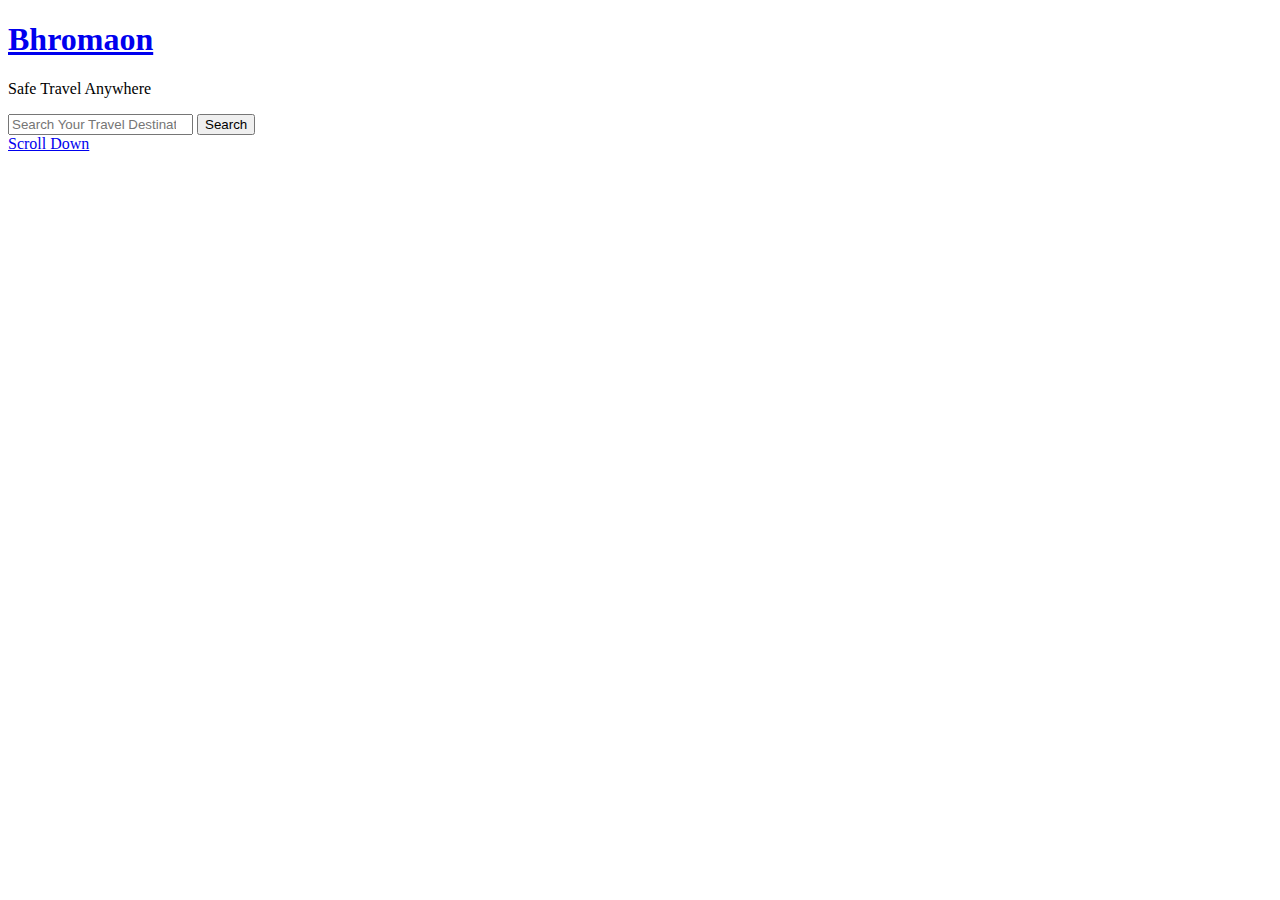
==== index.html @ d35ee617 "add html pages" ====
<!DOCTYPE html>
<html lang="en">

<head>
	<meta charset="UTF-8">
	<meta http-equiv="X-UA-Compatible" content="IE=edge">
	<meta name="viewport" content="width=device-width, initial-scale=1.0">
	<link rel="stylesheet" href="css/style.css">
	<link rel="stylesheet" href="css/fonticon.css">
	<title>bhromaon</title>
</head>

<body>
	<div class="contain">
		<header class="header">
			<div class="header__column">
				<div class="header__logo logo">
					<h1><a href="#">Bhromaon</a> </h1>
				</div>
				<p class="header__slogan">Safe Travel Anywhere</p>
				<div class="header__search">
					<input type="search" id="site-search" placeholder="Search Your Travel Destination">
					<button class="btn search__btn _icon-search"> Search</button>
				</div>
				<a class="header__scroll" href="page/page-maine.html">Scroll Down</a>
			</div>

		</header>


	</div>


</body>

</html>
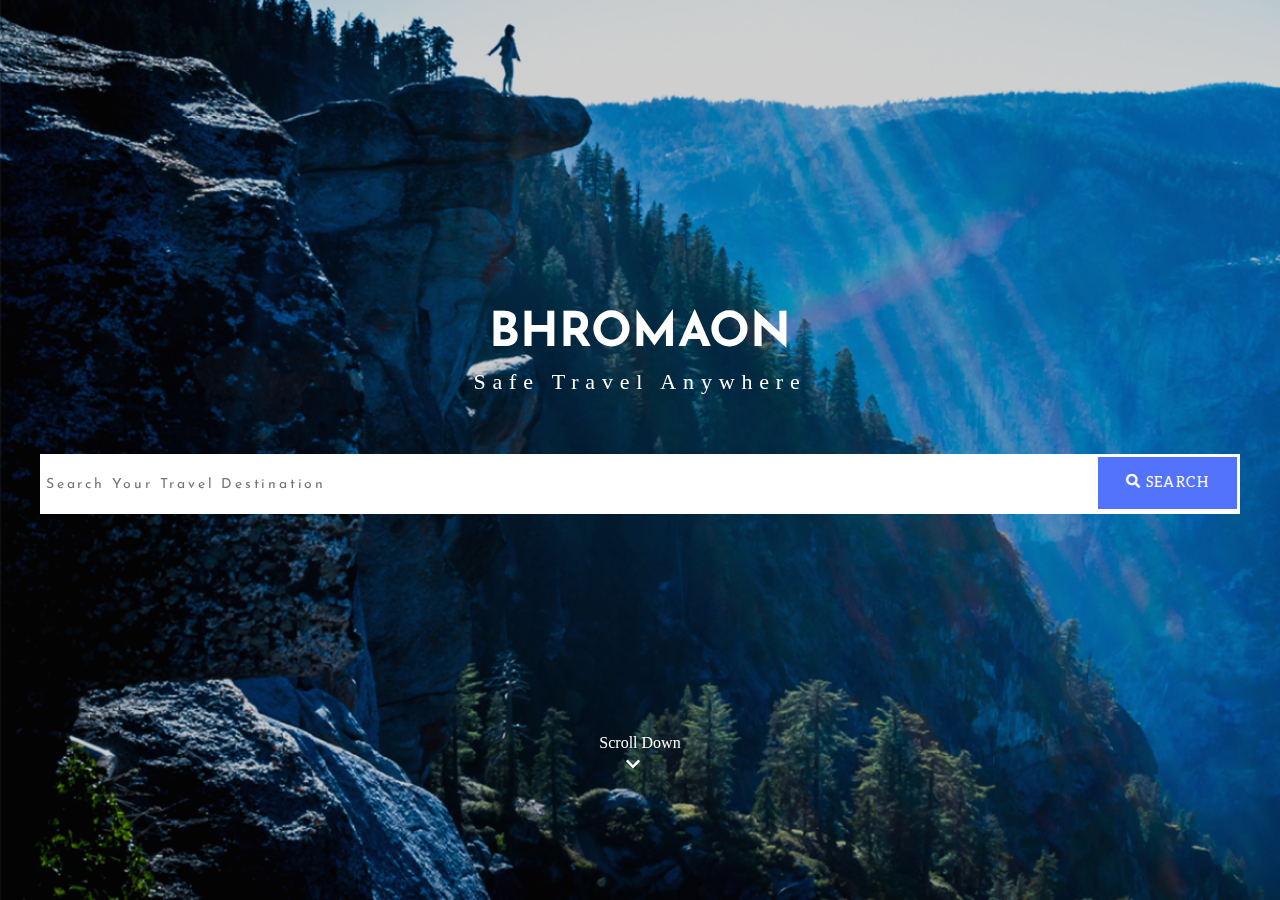
==== commit da576097: "add scss" ====
--- a/index.html
+++ b/index.html
@@ -22,7 +22,7 @@
 					<input type="search" id="site-search" placeholder="Search Your Travel Destination">
 					<button class="btn search__btn _icon-search"> Search</button>
 				</div>
-				<a class="header__scroll" href="page/page-maine.html">Scroll Down</a>
+				<a class="header__scroll" href="page/page-main.html">Scroll Down</a>
 			</div>
 
 		</header>
--- a/css/style.css
+++ b/css/style.css
@@ -0,0 +1,627 @@
+@font-face {
+  font-family: "Aleo-Regular";
+  src: url(../../assets/fonts/AnyConv.com__Aleo-Regular.woff);
+}
+@font-face {
+  font-family: "JosefinSans-Bold";
+  src: url(../../assets/fonts/AnyConv.com__JosefinSans-Bold.woff);
+}
+@font-face {
+  font-family: "JosefinSans-Light";
+  src: url(../../assets/fonts/AnyConv.com__JosefinSans-Light.woff);
+}
+@font-face {
+  font-family: "JosefinSans-Regular";
+  src: url(../../assets/fonts/AnyConv.com__JosefinSans-Regular.woff);
+}
+@font-face {
+  font-family: "icons";
+  src: url(../../assets/fonts/icons.woff);
+}
+/*Reset*/
+* {
+  padding: 0;
+  margin: 0;
+}
+
+*,
+*:before,
+*:after {
+  box-sizing: border-box;
+}
+
+:focus,
+:active {
+  outline: none;
+}
+
+a:focus,
+a:active {
+  outline: none;
+}
+
+html,
+body {
+  height: 100%;
+  width: 100%;
+  font-size: 100%;
+  line-height: 1;
+  font-size: 16px;
+  -ms-text-size-adjust: 100%;
+  -moz-text-size-adjust: 100%;
+  -webkit-text-size-adjust: 100%;
+}
+
+input,
+button,
+textarea {
+  font-family: inherit;
+}
+
+input::-ms-clear {
+  display: none;
+}
+
+button {
+  cursor: pointer;
+}
+
+button::-moz-focus-inner {
+  padding: 0;
+  border: 0;
+}
+
+a,
+a:visited {
+  text-decoration: none;
+}
+
+a:hover {
+  text-decoration: none;
+}
+
+ul li {
+  list-style: none;
+}
+
+img {
+  vertical-align: top;
+}
+
+h1,
+h2,
+h3,
+h4,
+h5,
+h6 {
+  font-size: inherit;
+  font-weight: inherit;
+}
+
+/*--------------------*/
+:root {
+  --color-accent-light: #7c96fb;
+  --color-accent: #5373FD;
+  --color-accent-darker: #486BFE;
+  --color-white: #FFFFFF;
+  --color-black:#000000 ;
+  --color-dark-grey: #333333;
+  --color-text-grey: #999999;
+  --color-red: #FF6363;
+  --color-blue: #00A2FF;
+  --font-ar: "Aleo-Regular", sans-serif;
+  --font-jb: "JosefinSans-Bold", sans-serif;
+  --font-jl: "JosefinSans-Light", sans-serif;
+  --font-jr: "JosefinSans-Regular", sans-serif;
+  --font-ic: "icons";
+}
+
+.btn {
+  background-color: var(--color-accent);
+  color: var(--color-white);
+  font-family: var(--font-ar);
+  font-size: 16px;
+  line-height: 20px;
+  text-align: center;
+  letter-spacing: 0.07em;
+  text-transform: uppercase;
+  outline: none;
+  border: none;
+  transition: 1s;
+  height: 60px;
+}
+.btn:hover {
+  background-color: var(--color-accent-darker);
+}
+
+body {
+  color: var(--color-white);
+}
+
+h1 {
+  font-family: var(--font-jb);
+  font-size: 48px;
+  line-height: 52px;
+  text-transform: uppercase;
+}
+
+h2 {
+  font-family: var(--font-ar);
+  font-size: 36px;
+  line-height: 40px;
+  text-align: center;
+  text-transform: capitalize;
+}
+
+h3 {
+  font-family: var(--font-jr);
+}
+
+h3,
+h4 {
+  font-size: 20px;
+  line-height: 28px;
+}
+
+a {
+  color: var(--color-white);
+  cursor: pointer;
+}
+
+.container {
+  min-width: 320px;
+  min-height: 100%;
+  padding: 0 18px;
+}
+
+.header {
+  top: 0;
+  right: 0;
+  left: 0;
+  position: fixed;
+  z-index: 999;
+  min-width: 320px;
+  height: 100vh;
+  background: url(../../assets/images/HeaderBackground.png) 0 0/cover no-repeat;
+  padding: 34.22vh 18px 13.92vh;
+}
+.header__column {
+  width: 100%;
+  height: 100%;
+  display: flex;
+  flex-direction: column;
+  justify-content: center;
+  text-align: center;
+  align-items: center;
+}
+.header__slogan {
+  margin: 8px;
+  font-size: 22px;
+  line-height: 28px;
+  letter-spacing: 0.31em;
+}
+.header__search {
+  display: block;
+  display: flex;
+  justify-content: space-between;
+  padding: 3px;
+  width: 93.75vw;
+  height: 60px;
+  margin-top: 5.57vh;
+  background-color: var(--color-white);
+}
+.header__search input {
+  width: 70%;
+  height: 100%;
+  outline: none;
+  font-family: var(--font-jr);
+  font-size: 14px;
+  line-height: 20px;
+  letter-spacing: 0.2em;
+  border: none;
+  padding: 3px;
+}
+.header__scroll {
+  width: 102px;
+  min-height: 40px;
+  margin-top: 24.47vh;
+  position: relative;
+}
+.header__scroll::after {
+  content: url(../../assets/images/icons/chevron-down.svg);
+  position: absolute;
+  bottom: 0;
+  right: 50%;
+}
+
+.search__btn {
+  width: 139px;
+  height: 52px;
+  font-size: 14px;
+  line-height: 20px;
+  letter-spacing: 0.1em;
+  text-transform: uppercase;
+}
+
+.main {
+  min-width: 100%;
+  min-height: 100%;
+}
+
+.main-header {
+  padding: 0 18px;
+  position: relative;
+  z-index: 999;
+  max-width: 100%;
+  min-width: 100%;
+  height: 84px;
+  background-color: var(--color-accent);
+}
+.main-header__logo {
+  width: 100%;
+  height: 84px;
+  background-color: var(--color-accent);
+}
+
+.logo__title {
+  padding-top: 30px;
+  width: 100%;
+  height: 70%;
+  position: absolute;
+  text-align: center;
+  top: 0;
+  left: 0;
+  z-index: 3;
+  background-color: var(--color-accent);
+}
+.logo__title--size {
+  font-size: 24px;
+  line-height: 28px;
+}
+
+.mobile-menu {
+  width: 100%;
+  position: relative;
+  z-index: 9;
+  min-width: 100%;
+  height: 84px;
+}
+.mobile-menu__btn {
+  display: block;
+  position: absolute;
+  top: 30px;
+  right: 0;
+  z-index: 9;
+  width: 35px;
+  height: 30px;
+  cursor: pointer;
+  transition: 0.4s;
+}
+.mobile-menu__icon {
+  width: 100%;
+  height: 100%;
+  position: relative;
+}
+.mobile-menu__icon span {
+  display: block;
+  position: relative;
+  background: rgb(255, 255, 255);
+  width: 90%;
+  height: 4px;
+  transition: 0.4s;
+}
+.mobile-menu__icon span::after, .mobile-menu__icon span::before {
+  content: "";
+  display: block;
+  position: absolute;
+  background: rgb(255, 255, 255);
+  width: 100%;
+  height: 4px;
+  transition: 0.4s;
+}
+.mobile-menu__icon span::after {
+  top: 8px;
+}
+.mobile-menu__icon span::before {
+  top: -8px;
+}
+.mobile-menu__container {
+  position: absolute;
+  top: -384px;
+  left: 0;
+  right: 0;
+  height: 300px;
+  text-align: center;
+  display: flex;
+  align-items: center;
+  justify-content: center;
+  z-index: 1;
+  background-color: var(--color-accent);
+  transition: 1s;
+}
+.mobile-menu__list {
+  width: auto;
+  height: auto;
+  display: flex;
+  flex-direction: column;
+  gap: 24px;
+  letter-spacing: 0.1em;
+  font-family: var(--font-ar);
+  text-transform: uppercase;
+  font-size: 14px;
+  line-height: 20px;
+}
+.mobile-menu__checkbox:checked ~ .mobile-menu__container {
+  top: 0;
+}
+.mobile-menu__checkbox:checked ~ .mobile-menu__btn .mobile-menu__icon span {
+  background: transparent;
+}
+.mobile-menu__checkbox:checked ~ .mobile-menu__btn .mobile-menu__icon span::before, .mobile-menu__checkbox:checked ~ .mobile-menu__btn .mobile-menu__icon span::after {
+  top: 0;
+}
+.mobile-menu__checkbox:checked ~ .mobile-menu__btn .mobile-menu__icon span::after {
+  transform: rotate(-45deg);
+}
+.mobile-menu__checkbox:checked ~ .mobile-menu__btn .mobile-menu__icon span::before {
+  transform: rotate(45deg);
+}
+
+@media (min-width: 760px) {
+  .main-header {
+    min-width: 100%;
+    height: 136px;
+  }
+  .mobile-menu {
+    z-index: 0;
+  }
+  .mobile-menu__container {
+    height: 136px;
+    top: 0;
+    display: block;
+  }
+  .mobile-menu__logo {
+    top: 32px;
+    z-index: 999;
+  }
+  .mobile-menu__btn {
+    display: none;
+  }
+  .mobile-menu__list {
+    margin-top: 84px;
+    display: flex;
+    flex-direction: row;
+    justify-content: center;
+    gap: 40px;
+  }
+}
+.motivation {
+  min-width: 320px;
+  min-height: 630px;
+  background: url(../../assets/images/WhyBackground.png) 0 0/cover no-repeat;
+}
+.motivation__column {
+  min-width: 100%;
+  min-height: 100%;
+  height: 630px;
+  display: flex;
+  flex-direction: column;
+  align-items: center;
+  gap: 37px;
+}
+.motivation__block-img {
+  margin-top: 60px;
+  min-width: 100%;
+  height: 162px;
+  display: flex;
+  gap: 24px;
+}
+.motivation__picture {
+  min-width: auto;
+  min-height: 100%;
+}
+.motivation__picture img {
+  -o-object-fit: cover;
+     object-fit: cover;
+  min-width: 100%;
+  min-height: 100%;
+  width: 100%;
+  height: 162px;
+}
+.motivation__picture--flex {
+  width: 100%;
+  height: 100%;
+  flex: 1 0 50%;
+}
+.motivation__content {
+  text-align: center;
+}
+.motivation__text {
+  font-family: var(--font-jl);
+  margin-top: 18px;
+  font-size: 16px;
+  line-height: 28px;
+  letter-spacing: 0.1em;
+}
+.motivation__btn {
+  width: 213px;
+}
+
+.step {
+  width: 100%;
+  height: 658px;
+  background-color: var(--color-dark-grey);
+}
+.step__form {
+  width: 100%;
+  height: 100%;
+}
+.step__column {
+  width: 100%;
+  height: 100%;
+  display: flex;
+  flex-direction: column;
+  justify-content: space-evenly;
+}
+.step__item {
+  height: 139px;
+  text-align: center;
+  font-family: var(--font-ar);
+  font-size: 36px;
+  line-height: 40px;
+  text-transform: capitalize;
+}
+.step__item ._icon-search {
+  color: var(--color-accent);
+}
+.step__item ._icon-check-circle {
+  color: var(--color-red);
+}
+.step__item ._icon-thumbs-up {
+  color: var(--color-blue);
+}
+.step__item p {
+  color: var(--color-white);
+}
+
+.book-now {
+  min-width: 100%;
+  min-height: 100%;
+}
+.book-now__box {
+  min-width: 100%;
+  height: 616px;
+  padding: 120px 0;
+}
+
+.box {
+  width: 320px;
+}
+
+.box--bg1 {
+  background: url(../../assets/images/book-now-spain.png) 0 0/cover no-repeat;
+}
+
+.box--bg2 {
+  background: url(../../assets/images/book-now-2.png) 0 0/cover no-repeat;
+}
+
+.box-card {
+  display: flex;
+  flex-direction: column;
+  justify-content: center;
+  gap: 16px;
+  padding: 0 32px;
+  width: 320px;
+  min-height: 376px;
+  min-width: 100%;
+  font-family: var(--font-jl);
+  background: rgba(35, 35, 35, 0.9);
+}
+.box-card__subtitle {
+  font-size: 20px;
+  line-height: 28px;
+  letter-spacing: 0.1em;
+}
+.box-card__title {
+  text-transform: uppercase;
+}
+.box-card__text {
+  font-size: 16px;
+  line-height: 28px;
+  letter-spacing: 0.1em;
+}
+.box-card__btn {
+  margin-top: 12px;
+  width: 213px;
+}
+
+.rewiew {
+  width: 320px;
+  min-width: 100%;
+  min-height: 100%;
+  background: url(../../assets/images/Review-BG.png) 0 0/cover no-repeat;
+  padding: 0 0 120px 0;
+}
+.rewiew__column {
+  display: flex;
+  flex-direction: column;
+}
+.rewiew__title {
+  margin-top: 60px;
+}
+.rewiew__picture {
+  min-width: auto;
+  min-height: 100%;
+  margin-top: 60px;
+}
+.rewiew__picture img {
+  -o-object-fit: cover;
+     object-fit: cover;
+  min-width: 100%;
+  min-height: 100%;
+  width: 100%;
+  height: 336px;
+}
+.rewiew__content {
+  margin: 48px auto;
+  width: 420px;
+  height: auto;
+}
+.rewiew__text {
+  margin-top: 16px;
+  font-family: var(--font-jl);
+  font-size: 16px;
+  line-height: 28px;
+  letter-spacing: 0.1em;
+}
+
+.wrapper {
+  height: 364px;
+  min-width: 100%;
+  min-height: 100%;
+  background: rgba(35, 35, 35, 0.9);
+}
+
+._icon-quote-left::before {
+  color: var(--color-accent);
+  position: relative;
+  bottom: 4px;
+}
+
+.footer {
+  position: relative;
+  height: 268px;
+  min-width: 100%;
+  background-color: var(--color-black);
+}
+.footer__column {
+  height: 100%;
+  display: flex;
+  flex-direction: column;
+  align-items: center;
+  justify-content: center;
+  gap: 20px;
+  text-align: center;
+}
+.footer__slogan {
+  font-family: var(--font-jr);
+  font-size: 14px;
+  line-height: 20px;
+  letter-spacing: 0.2em;
+  text-align: center;
+}
+
+.social__list {
+  display: flex;
+  gap: 32px;
+}
+.social__item {
+  font-size: 32px;
+}
+.social__item a {
+  transition: 0.7s;
+}
+.social__item :hover {
+  color: var(--color-accent);
+}/*# sourceMappingURL=style.css.map */--- a/css/fonticon.css
+++ b/css/fonticon.css
@@ -0,0 +1,67 @@
+@font-face {
+	font-family: 'icons';
+	src: url('fonts/icons.eot?tozk9u');
+	src: url('fonts/icons.eot?tozk9u#iefix') format('embedded-opentype'),
+		url('fonts/icons.ttf?tozk9u') format('truetype'),
+		url('fonts/icons.woff?tozk9u') format('woff'),
+		url('fonts/icons.svg?tozk9u#icons') format('svg');
+	font-weight: normal;
+	font-style: normal;
+	font-display: block;
+}
+
+[class^="_icon-"]::before,
+[class*=" _icon-"]::before {
+	/* use !important to prevent issues with browser extensions that change fonts */
+	font-family: 'icons' !important;
+	speak-as: never;
+	font-style: normal;
+	font-weight: normal;
+	font-variant: normal;
+	text-transform: none;
+	line-height: 1;
+
+	/* Better Font Rendering =========== */
+	-webkit-font-smoothing: antialiased;
+	-moz-osx-font-smoothing: grayscale;
+}
+
+._icon-linkedin:before {
+	content: "\e900";
+}
+
+._icon-pinterest:before {
+	content: "\e901";
+}
+
+._icon-twitter:before {
+	content: "\e902";
+}
+
+._icon-youtube:before {
+	content: "\e903";
+}
+
+._icon-facebook-f:before {
+	content: "\e904";
+}
+
+._icon-quote-left:before {
+	content: "\e905";
+}
+
+._icon-chevron-down:before {
+	content: "\e906";
+}
+
+._icon-thumbs-up:before {
+	content: "\e907";
+}
+
+._icon-check-circle:before {
+	content: "\e908";
+}
+
+._icon-search:before {
+	content: "\e909";
+}